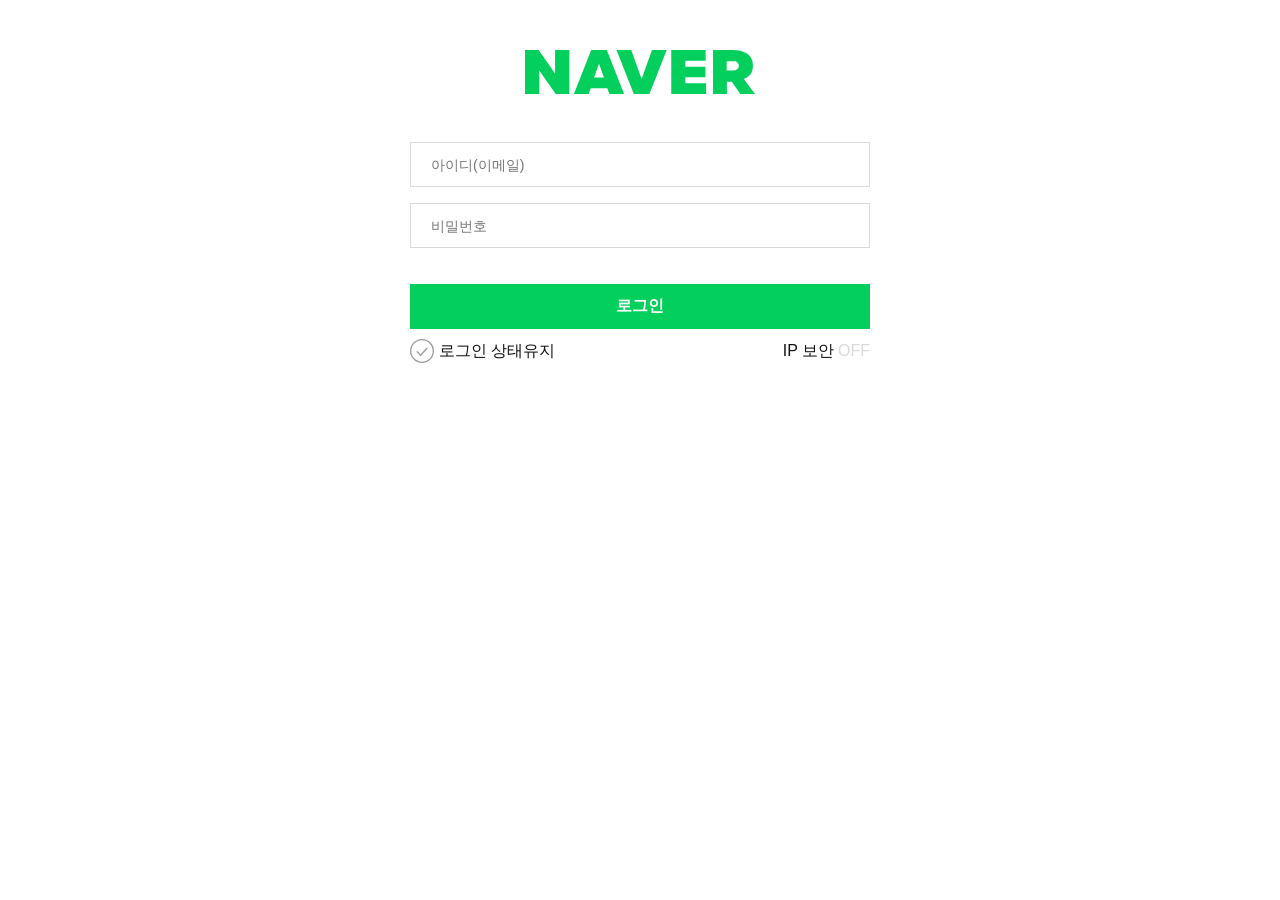
==== src/login/login.html @ 7f7d1a70 "1주차 추가" ====
<!-- HTML 마크업을 작성해 주세요 -->
<!doctype html>
<html lang="ko-KR">
  <head>
    <meta charset="UTF-8" />
    <meta name="viewport" content="width=device-width, initial-scale=1.0" />
    <title>로그인</title>
    <link rel="stylesheet" href="./styles/login.css" />
  </head>
  <body>
    <div class="login-wrapper">
      <header class="header">
        <h1 class="logo">
          <a href="https://www.naver.com">
            <svg width="230" height="44" viewBox="0 0 230 44" fill="none" xmlns="http://www.w3.org/2000/svg" aria-label="NAVER">
              <path d="M30.0764 23.5394L13.6301 0H0V43.9824H14.279V20.443L30.7252 43.9824H44.3554V0H30.0764V23.5394Z" fill="#03CF5D" />
              <path d="M66.2086 0L48.8973 43.9824H63.6132L65.701 38.1767H82.2929L84.3851 44H99.0967L81.7853 0.0175967L66.2086 0ZM69.0644 27.5946L73.9992 13.8545L78.9295 27.5946H69.0644Z" fill="#03CF5D" />
              <path d="M116.624 28.9184L106.234 0H91.5224L108.834 43.9824H124.41L141.722 0H127.006L116.624 28.9184Z" fill="#03CF5D" />
              <path d="M160.326 27.2735H180.449V16.7089H160.326V10.7801H180.666V0H146.264V43.9824H181.098V33.2023H160.326V27.2735Z" fill="#03CF5D" />
              <path
                d="M218.842 28.8921L220.166 28.3335C225.295 26.1959 227.903 21.5646 227.903 15.6885C227.903 10.1335 225.869 6.0124 221.861 3.47461C218.131 1.10396 213.298 0 206.642 0H188.024V43.9824H201.87V31.6937H206.849L215.284 43.9824H230L218.842 28.8921ZM209.228 20.4826H201.654V11.2111H209.228C210.462 11.2111 211.645 11.6995 212.518 12.5689C213.39 13.4383 213.88 14.6174 213.88 15.8469C213.88 17.0763 213.39 18.2555 212.518 19.1248C211.645 19.9942 210.462 20.4826 209.228 20.4826V20.4826Z"
                fill="#03CF5D"
              />
            </svg>
          </a>
        </h1>
      </header>

      <main>
        <form action="/" method="POST" class="login-form">
          <fieldset style="border: none; padding: 0">
            <legend class="sr-only">로그인 양식</legend>

            <div class="input-field">
              <label for="user-id" class="sr-only">아이디</label>
              <input type="email" id="user-id" name="userId" placeholder="아이디(이메일)" required />
              <span class="error-msg">아이디는 이메일 형식으로 입력해 주세요.</span>
            </div>

            <div class="input-field">
              <label for="user-pw" class="sr-only">비밀번호</label>
              <input type="password" id="user-pw" name="userPw" placeholder="비밀번호" required minlength="10" />
              <span class="error-msg">비밀번호는 10자리 이상 입력해주세요.</span>
            </div>

            <button type="submit" class="btn-login">로그인</button>

            <div class="login-helper">
              <div class="keep-login">
                <input type="checkbox" id="keep-check" class="custom-checkbox" />
                <label for="keep-check">로그인 상태유지</label>
              </div>

              <div class="ip-security">
                <a href="./pages/ip_security.html" target="_blank" class="ip-link">IP 보안</a>
                <div class="ip-switch-wrapper">
                  <input type="checkbox" id="ip-switch" class="sr-only" />
                  <label for="ip-switch" class="switch-label">
                    <span class="sr-only">IP 보안 설정</span>
                  </label>
                </div>
              </div>
            </div>
          </fieldset>
        </form>
      </main>
    </div>
  </body>
</html>
---- src/login/styles/login.css ----
/* CSS를 활용하여 레이아웃 및 스타일링을 완성해주세요 */

/* 1. Custom Properties (변수 설정) */
:root {
  --primary-color: #03cf5d;
  --bg-focus: #e9f0fd;
  --border-color: #dadada;
  --text-main: #121212;
  --focus-outline: #24388d;
  --white: #fff;
  /* 기본 글자 크기 16px 기준 rem 단위 설정을 위한 베이스 */
  --font-size-base: 1rem; /* 16px */
  --font-size-small: 0.875rem; /* 14px */
}

/* 2. 초기화 및 공통 스타일 (모바일 퍼스트) */
* {
  box-sizing: border-box;
  margin: 0;
  padding: 0;
}

body {
  font-family: sans-serif;
  font-size: var(--font-size-base);
  color: var(--text-main);
  background-color: var(--white);
  min-width: 350px;
}

/* 웹 접근성을 위한 스크린 리더 전용 클래스 */
.sr-only {
  position: absolute;
  width: 1px;
  height: 1px;
  padding: 0;
  margin: -1px;
  overflow: hidden;
  clip: rect(0, 0, 0, 0);
  border: 0;
}

/* 3. 레이아웃 (모바일: 768px 미만) */
.login-wrapper {
  width: 100%;
  min-width: 350px;
  max-width: 500px;
  padding: 0 1.25rem;
  margin: 0 auto;
}

.header {
  display: flex;
  justify-content: center;
  margin: 3.125rem 0 2.5rem; /* 위 50px, 아래 40px */
}

/* 로고 포커스 스타일 커스텀 */
.logo a:focus {
  outline: 2px solid var(--focus-outline);
  outline-offset: 4px;
}

/* 4. 입력 서식 (아이디, 비밀번호) */
.input-field {
  margin-bottom: 1rem;
  position: relative;
}

.input-field input {
  width: 100%;
  height: 2.8125rem;
  padding: 0.625rem;
  padding-left: 1.25rem;
  font-size: var(--font-size-small);
  border: 1px solid var(--border-color);
  background-color: var(--white);
}

/* [1] 에러 메시지 초기 상태 (완전 숨김) */
.error-msg {
  display: none;
  color: #ff0000;
  font-size: 0.75rem;
  margin-top: 0.35rem;
  padding-left: 1.25rem;
  font-weight: normal;
}

/* [2] 핵심 로직: 평소에는 조용히 하다가, 
   사용자가 잘못된 입력을 마쳤거나 제출을 시도했을 때만(:user-invalid) 노출 */
/* 이 선택자는 사용자가 '상호작용'을 끝내기 전까지는 에러를 띄우지 않습니다. */
.input-field input:user-invalid {
  border: 1px solid #ff0000;
}

.input-field input:user-invalid + .error-msg {
  display: block;
}

/* [3] 입력창 클릭 시 스타일 (평범한 포커스) */
.input-field input:focus {
  background-color: var(--bg-focus);
  outline: 2px solid var(--primary-color);
  border-color: var(--primary-color);
}

/* 5. 로그인 버튼 */
.btn-login {
  width: 100%;
  height: 45px;
  margin-top: 20px;
  background-color: var(--primary-color);
  color: var(--white);
  border: none;
  font-size: var(--font-size-base);
  font-weight: bold;
  cursor: pointer;
}

/* 6. 로그인 상태 유지 및 IP 보안 영역 */
.login-helper {
  margin-top: 0.625rem;
  display: flex;
  /* justify-content: space-between; 기존 코드 주석처리*/
  justify-content: flex-end; /* 모바일이면 오른쪽 끝으로 밀기 */
  align-items: center;
  gap: 1rem;
  white-space: nowrap;
}

.keep-login {
  display: flex;
  align-items: center;
  cursor: pointer;
}

/* [핵심] SVG를 배경으로 사용하는 커스텀 체크박스 */
.custom-checkbox {
  appearance: none;
  width: 24px;
  height: 24px;
  margin-right: 0.3125rem;
  cursor: pointer;
  background-repeat: no-repeat;
  background-position: center;
  background-size: contain;

  /* [1] 체크 안 된 상태 (unchecked.svg) */
  background-image: url("data:image/svg+xml,%3Csvg width='24' height='24' viewBox='0 0 24 24' fill='none' xmlns='http://www.w3.org/2000/svg'%3E%3Cpath d='M11.9764 23.4985C18.3541 23.4985 23.5242 18.3284 23.5242 11.9507C23.5242 5.57305 18.3541 0.402931 11.9764 0.402931C5.59877 0.402931 0.42865 5.57305 0.42865 11.9507C0.42865 18.3284 5.59877 23.4985 11.9764 23.4985Z' fill='white'/%3E%3Cpath d='M12.0021 24.0043C9.62833 24.0043 7.30784 23.3004 5.3341 21.9815C3.36036 20.6627 1.82201 18.7883 0.913599 16.5952C0.00518517 14.402 -0.232497 11.9888 0.230608 9.66063C0.693713 7.33244 1.83681 5.19387 3.51534 3.51534C5.19387 1.83681 7.33244 0.693713 9.66063 0.230608C11.9888 -0.232497 14.402 0.00518517 16.5952 0.913599C18.7883 1.82201 20.6627 3.36036 21.9815 5.3341C23.3004 7.30784 24.0043 9.62833 24.0043 12.0021C24.0043 15.1853 22.7398 18.2381 20.4889 20.4889C18.2381 22.7398 15.1853 24.0043 12.0021 24.0043ZM12.0021 1.28593C9.88267 1.28593 7.8108 1.91443 6.04853 3.09194C4.28626 4.26945 2.91274 5.94309 2.10166 7.90122C1.29057 9.85935 1.07836 12.014 1.49184 14.0928C1.90533 16.1715 2.92595 18.081 4.42464 19.5796C5.92332 21.0783 7.83277 22.0989 9.91151 22.5124C11.9902 22.9259 14.1449 22.7137 16.103 21.9026C18.0612 21.0915 19.7348 19.718 20.9123 17.9557C22.0898 16.1935 22.7183 14.1216 22.7183 12.0021C22.7183 9.16002 21.5893 6.43431 19.5796 4.42464C17.57 2.41496 14.8442 1.28593 12.0021 1.28593Z' fill='%23999999'/%3E%3Cpath d='M10.6647 16.9059C10.4932 16.905 10.3286 16.8374 10.2061 16.7173L6.66974 13.1809C6.61007 13.121 6.5628 13.0499 6.53061 12.9716C6.49843 12.8934 6.48197 12.8096 6.48216 12.725C6.48236 12.6405 6.49922 12.5568 6.53177 12.4787C6.56432 12.4006 6.61193 12.3297 6.67188 12.2701C6.73183 12.2104 6.80295 12.1631 6.88117 12.1309C6.95939 12.0987 7.04318 12.0823 7.12777 12.0825C7.21235 12.0827 7.29606 12.0995 7.37413 12.1321C7.4522 12.1646 7.52309 12.2122 7.58276 12.2722L10.639 15.3285L16.5072 8.81301C16.5619 8.74483 16.6299 8.68853 16.7071 8.64753C16.7843 8.60653 16.8691 8.58171 16.9562 8.57457C17.0433 8.56743 17.131 8.57812 17.2138 8.60601C17.2966 8.63389 17.3729 8.67837 17.438 8.73673C17.5031 8.79509 17.5556 8.8661 17.5923 8.94543C17.629 9.02476 17.6491 9.11074 17.6515 9.19812C17.6538 9.28549 17.6383 9.37243 17.6059 9.45362C17.5735 9.5348 17.5249 9.60853 17.4631 9.6703L11.1448 16.6916C11.0865 16.7572 11.0153 16.8101 10.9357 16.8469C10.856 16.8838 10.7696 16.9039 10.6819 16.9059H10.6647Z' fill='%23999999'/%3E%3C/svg%3E");
}

/* [2] 체크 된 상태 (checked.svg) */
.custom-checkbox:checked {
  background-image: url("data:image/svg+xml,%3Csvg width='24' height='24' viewBox='0 0 24 24' fill='none' xmlns='http://www.w3.org/2000/svg'%3E%3Cpath d='M23.9229 12.0021C23.9229 14.3609 23.2234 16.6666 21.9128 18.6277C20.6023 20.5889 18.7396 22.1173 16.5604 23.0198C14.3811 23.9222 11.9832 24.1581 9.66984 23.6977C7.3565 23.2372 5.23168 22.101 3.56411 20.4329C1.89654 18.7647 0.761138 16.6395 0.301494 14.326C-0.15815 12.0125 0.0786163 9.6146 0.981848 7.43567C1.88508 5.25674 3.4142 3.39461 5.37582 2.08479C7.33744 0.774969 9.64343 0.0763014 12.0022 0.0771492C13.568 0.0771491 15.1184 0.385629 16.565 0.984968C18.0116 1.58431 19.3259 2.46276 20.4329 3.57016C21.5399 4.67755 22.4179 5.99218 23.0167 7.43896C23.6155 8.88575 23.9234 10.4363 23.9229 12.0021Z' fill='%2303CF5D'/%3E%3Cpath d='M23.8328 12.0021C23.8328 18.5862 18.5947 23.9228 12.1393 23.9228C5.68381 23.9228 0.428589 18.5862 0.428589 12.0021C0.428589 5.4181 5.67953 0.0771484 12.1393 0.0771484C18.599 0.0771484 23.8328 5.41382 23.8328 12.0021Z' fill='%2303CF5D'/%3E%3Cpath d='M12.0021 24.0043C9.62835 24.0043 7.30786 23.3004 5.33411 21.9816C3.36037 20.6628 1.82203 18.7883 0.913614 16.5952C0.00520043 14.4021 -0.232482 11.9888 0.230623 9.66065C0.693728 7.33246 1.83682 5.19388 3.51535 3.51535C5.19388 1.83682 7.33246 0.693728 9.66065 0.230623C11.9888 -0.232482 14.4021 0.00520043 16.5952 0.913614C18.7883 1.82203 20.6628 3.36037 21.9816 5.3341C23.3004 7.30786 24.0043 9.62835 24.0043 12.0021C24.0043 15.1853 22.7398 18.2381 20.4889 20.4889C18.2381 22.7398 15.1853 24.0043 12.0021 24.0043ZM12.0021 1.28595C9.88268 1.28595 7.81082 1.91444 6.04855 3.09195C4.28628 4.26946 2.91275 5.94311 2.10167 7.90124C1.29059 9.85937 1.07836 12.014 1.49186 14.0928C1.90534 16.1715 2.92596 18.081 4.42465 19.5796C5.92334 21.0783 7.83278 22.0989 9.91152 22.5124C11.9903 22.9259 14.1449 22.7137 16.103 21.9026C18.0612 21.0915 19.7348 19.718 20.9123 17.9557C22.0898 16.1935 22.7183 14.1216 22.7183 12.0021C22.7183 9.16004 21.5893 6.43433 19.5796 4.42465C17.57 2.41497 14.8443 1.28595 12.0021 1.28595Z' fill='%2303CF5D'/%3E%3Cpath d='M10.6648 16.9059C10.4932 16.905 10.3287 16.8374 10.2061 16.7173L6.66976 13.1809C6.61009 13.121 6.56281 13.0499 6.53063 12.9716C6.49844 12.8934 6.48198 12.8096 6.48218 12.725C6.48238 12.6405 6.49924 12.5568 6.53179 12.4787C6.56434 12.4006 6.61195 12.3297 6.6719 12.2701C6.73185 12.2104 6.80296 12.1631 6.88119 12.1309C6.95941 12.0987 7.04318 12.0823 7.12778 12.0825C7.21237 12.0827 7.29608 12.0995 7.37415 12.1321C7.45222 12.1646 7.52311 12.2122 7.58278 12.2722L10.639 15.3285L16.5072 8.81301C16.5619 8.74483 16.63 8.68853 16.7072 8.64753C16.7843 8.60653 16.8691 8.58171 16.9562 8.57457C17.0433 8.56743 17.131 8.57812 17.2138 8.60601C17.2967 8.63389 17.373 8.67837 17.438 8.73673C17.5031 8.79509 17.5556 8.8661 17.5923 8.94543C17.629 9.02476 17.6491 9.11074 17.6515 9.19812C17.6538 9.28549 17.6383 9.37243 17.6059 9.45362C17.5736 9.5348 17.525 9.60853 17.4631 9.6703L11.1448 16.6916C11.0865 16.7572 11.0154 16.8101 10.9357 16.8469C10.856 16.8838 10.7697 16.9039 10.6819 16.9059H10.6648Z' fill='white'/%3E%3C/svg%3E");
}

/* 7. [IP 보안] - 모바일에서는 전체 숨김 */
.ip-security {
  /* [변경] 모바일 환경(768px 미만)에서 아예 보이지 않게 설정 */
  display: none;
  align-items: center;
}

.ip-link {
  text-decoration: none;
  color: var(--text-main);
  font-size: var(--font-size-base);
  margin-right: 0.25rem;
}

.switch-label {
  cursor: pointer;
  font-size: var(--font-size-base);
  color: var(--border-color);
}

.switch-label::after {
  content: 'OFF';
}
#ip-switch:checked + .switch-label::after {
  content: 'ON';
  color: var(--primary-color);
}

/* 8. 데스크탑 스타일 (768px 이상) */
@media (min-width: 768px) {
  /* [추가] 데스크탑에서는 양 끝 정렬(좌:상태유지 / 우:IP보안)로 변경 */
  .login-helper {
    justify-content: space-between;
  }

  /* [추가] 숨겨두었던 IP 보안 영역을 다시 노출 */
  .ip-security {
    display: flex;
  }

  /* 데스크탑에서 스위치도 보이게 설정 */
  .ip-switch-wrapper {
    display: flex;
  }
}
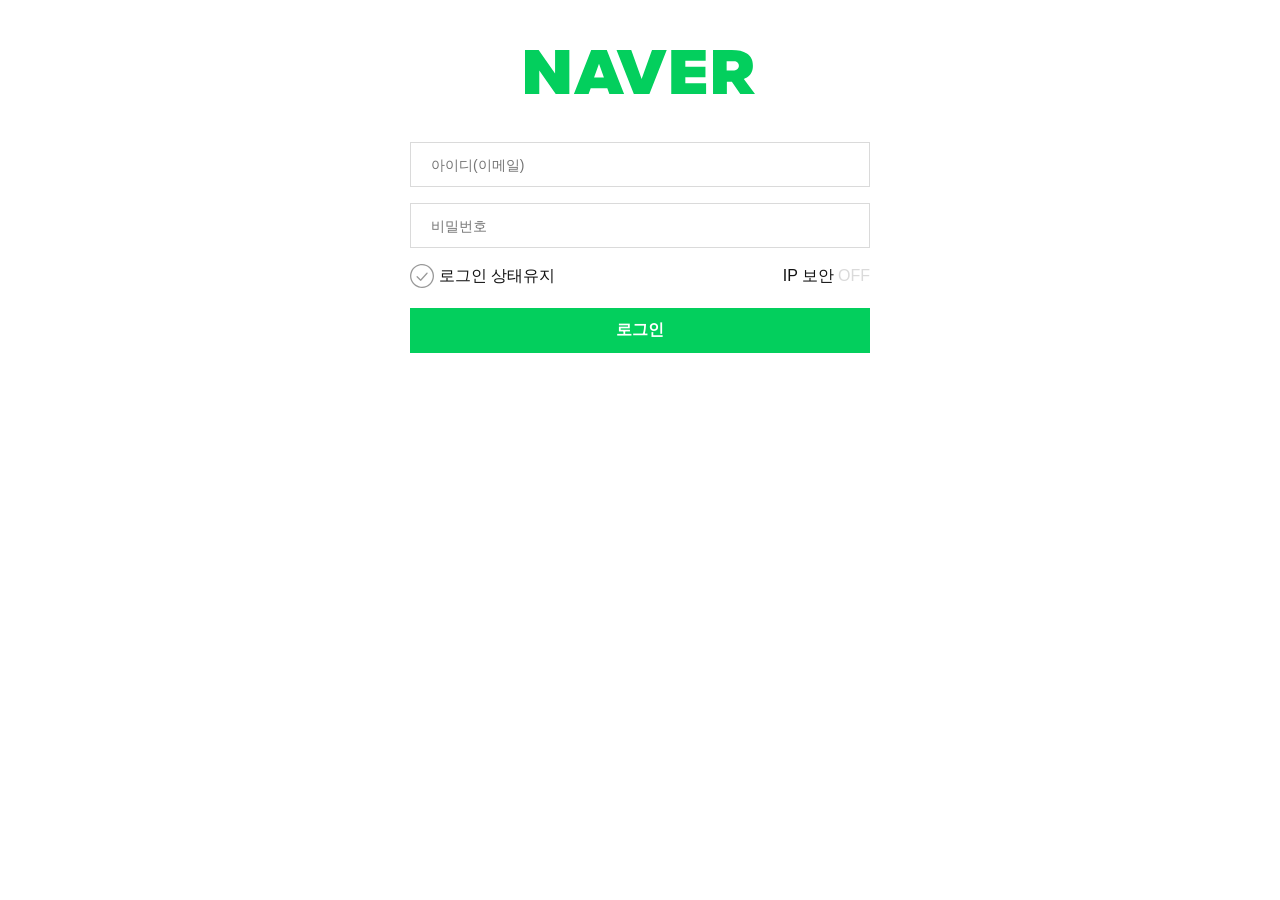
==== commit b9c06055: "pull 전에 커밋" ====
--- a/src/login/login.html
+++ b/src/login/login.html
@@ -12,7 +12,7 @@
       <header class="header">
         <h1 class="logo">
           <a href="https://www.naver.com">
-            <svg width="230" height="44" viewBox="0 0 230 44" fill="none" xmlns="http://www.w3.org/2000/svg" aria-label="NAVER">
+            <svg role="img" aria-label="NAVER 홈페이지로 이동합니다." width="230" height="44" viewBox="0 0 230 44" fill="none" xmlns="http://www.w3.org/2000/svg" aria-label="NAVER">
               <path d="M30.0764 23.5394L13.6301 0H0V43.9824H14.279V20.443L30.7252 43.9824H44.3554V0H30.0764V23.5394Z" fill="#03CF5D" />
               <path d="M66.2086 0L48.8973 43.9824H63.6132L65.701 38.1767H82.2929L84.3851 44H99.0967L81.7853 0.0175967L66.2086 0ZM69.0644 27.5946L73.9992 13.8545L78.9295 27.5946H69.0644Z" fill="#03CF5D" />
               <path d="M116.624 28.9184L106.234 0H91.5224L108.834 43.9824H124.41L141.722 0H127.006L116.624 28.9184Z" fill="#03CF5D" />
@@ -43,8 +43,6 @@
               <span class="error-msg">비밀번호는 10자리 이상 입력해주세요.</span>
             </div>
 
-            <button type="submit" class="btn-login">로그인</button>
-
             <div class="login-helper">
               <div class="keep-login">
                 <input type="checkbox" id="keep-check" class="custom-checkbox" />
@@ -61,6 +59,8 @@
                 </div>
               </div>
             </div>
+
+            <button type="submit" class="btn-login">로그인</button>
           </fieldset>
         </form>
       </main>
